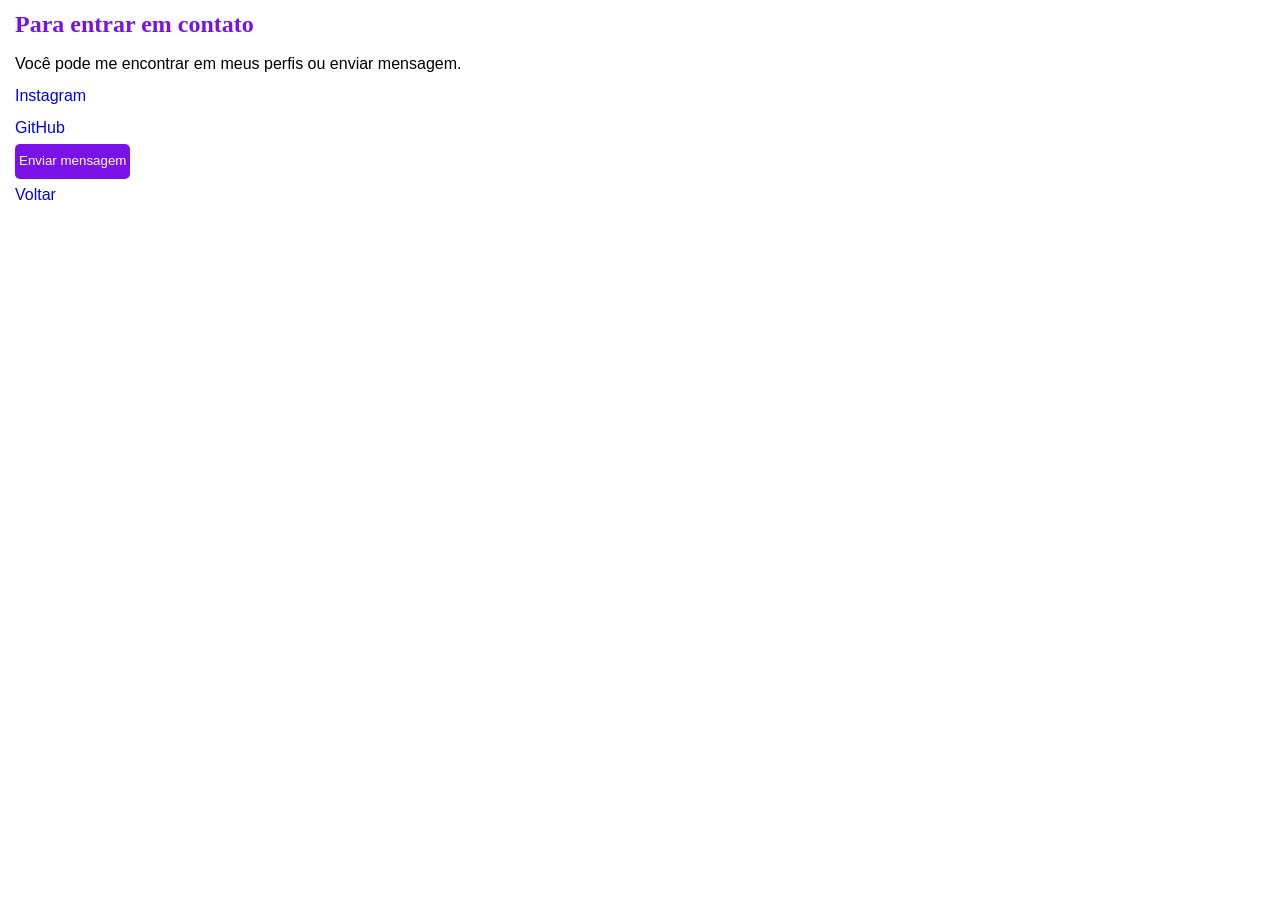
==== contato.html @ 34b3c197 "Fiz divisão partes, cada assunto numa pagina" ====
<!DOCTYPE html>
<html lang="en">
<head>
    <meta charset="UTF-8">
    <meta name="viewport" content="width=device-width, initial-scale=1.0">
    <link rel="stylesheet" href="stilos/style.css">
    <title>Document</title>
</head>
<body>
    <section>
            <h2>Para entrar em contato</h2>
            <p>Você pode me encontrar em meus perfis ou enviar mensagem.</p>
            <ul>
                <li><p><a href="https://Instagram.com/abdulaidjalo52" target="_blank">Instagram</a></p></li>
                <li><p><a href="https://github.com/djibrildjalo" target="_blank">GitHub</a></p></li>
            </ul>
        </section>

        <section class="mensagem">
                <button class="botao">Enviar mensagem</button>
            <form class="contato escondido">
                <label for="nome">Nome</label>
                <input class="mensagem" id="nome" type="text" name="nome">
                <label for="email">E-mail</label>
                <input class="mensagem" id="email" type="email" name="email">
                <label for="comentario">Comentário</label>
                <textarea class="mensagem" id="comentario" name="comentario"></textarea>
            
            <input class="enviar" type="submit" name="enviar">
            </form>
        </section>

        <p><a href="index.html">Voltar</a></p>

    <script src="script.js/formularioContato.js"></script>
    
</body>
</html>
---- stilos/style.css ----
*{
    font-family: Arial, Helvetica, sans-serif;
    padding: 0px;
    margin: 0px;
    line-height: 2em;
}
@import url('https://fonts.googleapis.com/css2?family=Changa+One:ital@0;1&family=Gravitas+One&display=swap');

:root{
    --cor1: #ffffff;
    --cor2: #7912e7;
    --cor3: #000000;
    --cor4: #1164d7;
    --cor6: #d8dbd45f;

    --fonte-padrão: arial;
    --fonte-destaque: 'changa';
    --fonte-titulo: 'gravitas';
}

body{
    margin: 15px;
    margin-top: 0px;
}

header{
    background-color: var(--cor2);
    color: var(--cor1);
    padding: 25px;
    border-radius: 0px 0px 12px 12px;
    margin: 0px auto 30px auto;
}

header > div{
    display: flex;
    gap: 30px;
    align-items: center;
    flex: 1;
}

header > div > img{
    max-width: 130px;
    border-radius: 50%;
}

header > div > h1{
    font-weight: bolder;
    font-family: var(--fonte-destaque);
}

header > div > p{
    text-align: justify;
    font-family: var(--fonte-padrão);
}

.menu{
    position: absolute;
    text-align: center;

}

.menu-links{
    list-style-type: none;
    display: flex;
    gap: 20px;
    position: absolute;
    top: -20px;
}

nav a{
    text-decoration: none;
    color: var(--cor1);
    position: relative;
}

nav a:hover{
    background-color: var(--cor1);
    color: var(--cor2);
}

section.habilidade ul{
    display: flex;
    gap: 30px;
    list-style-type: none;
    flex-wrap: wrap;

}

section.habilidade li{
    background-color: #1b45df52;
    border-radius: 50px;
    padding: 6px;
    font-weight: bolder;
    font-family: var(--fonte-destaque);
}

main{
    background-color: var(--cor1);
    font-family: var(--fonte-padrão);
}

h2{
    color: var(--cor2);
    font-family: var(--fonte-titulo);
}

.projetos{
    display: flex;
    gap: 30px;
    flex-wrap: wrap;
}

div.projetos article{
    min-width: 220px;
    background-color: var(--cor6);
    flex-direction: column;
    flex: 1;
    display: flex;
    overflow: hidden;
    border-radius: 10px;
    border: 1px solid rgb(209, 208, 208);
}

div.imagem{
    height: 125px;
    background-image: linear-gradient(to bottom, var(--cor2), var(--cor4));
    border: 1px solid rgb(209, 208, 208);
}

div.projetos h3{
    padding: 10px;
    color: var(--cor2);
    font-family: var(--fonte-titulo);
}

div.projetos p{
    padding: 10px;
    color: rgb(148, 134, 129);
}

div.projetos a{
    padding: 10px;
    text-decoration: none;
}

div.projetos a:hover{
    color: #d74747;
    text-decoration: underline;
}

section ul{
    list-style: none;
}

.escondido{
    display: none;
}

.botao{
    background-color: var(--cor2);
    color: var(--cor1);
    padding: 4px;
    border-radius: 5px;
    border: 1px transparent;
}

section.mensagem{
    margin-top: 20px;
    margin: auto;
}

section label,
section input{
    display: block;
}

section.mensagem p{
    color: var(--cor2);
}

input.mensagem,
textarea.mensagem{
    min-width: 550px;
    background-color: rgba(221, 216, 216, 0.552);
    border: none;
}

@media screen and (max-width: 600px ) {
    input.mensagem,
textarea.mensagem{
    min-width: 350px;
    background-color: rgba(221, 216, 216, 0.552);
    border: none;
}
}

input.enviar{
    padding: 05px 20px;
    background-color: var(--cor2);
    color: var(--cor1);
    border-color: var(--cor2);
    transition: 0.5s;
    border-radius: 5px;
}

input.enviar:hover{
    background-color: var(--cor1);
    color: var(--cor2);
}

p a{
    text-decoration: none;
}

p a:hover{
    background-color: var(--cor2);
    color: var(--cor1);
    padding: 5px;
    border-radius: 3px;
}

footer p{
    background-color: var(--cor2);
    color: var(--cor1);
    margin-top: 10px;
    border-radius: 5px;
    text-align: center;
}
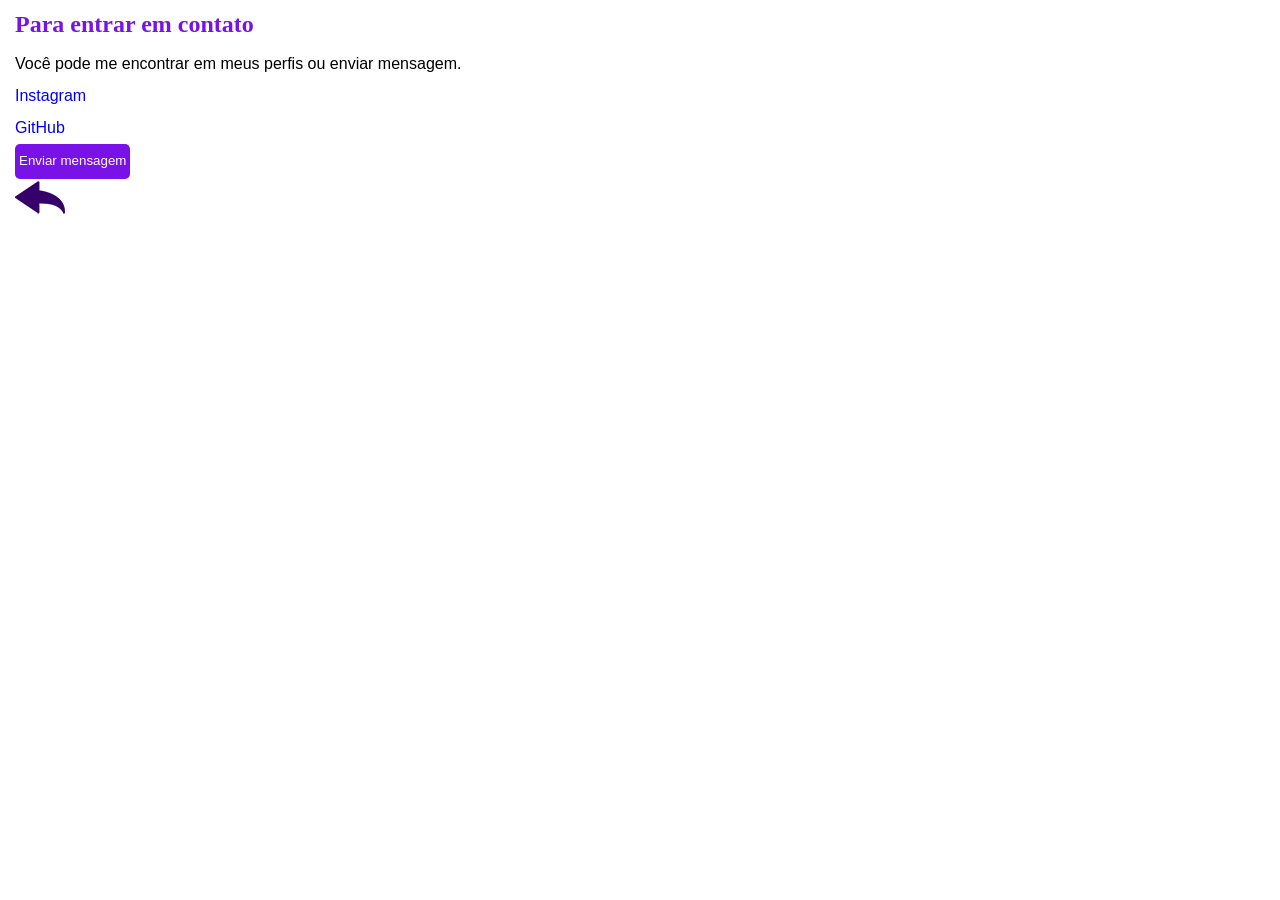
==== commit 816505ff: "Acresentei mais projetos novos e coloquei a conectividade com o whatsapp" ====
--- a/contato.html
+++ b/contato.html
@@ -26,14 +26,13 @@
                 <label for="comentario">Comentário</label>
                 <textarea class="mensagem" id="comentario" name="comentario"></textarea>
             
-            <input class="enviar" type="submit" name="enviar">
+                <input class="enviar" type="submit" name="enviar">
             </form>
         </section>
 
-        <p><a href="index.html">Voltar</a></p>
+        <a href="index.html"><img src="btn-voltar.png" alt=""></a>
 
     <script src="script.js/formularioContato.js"></script>
-    
 </body>
 </html>
 
--- a/stilos/style.css
+++ b/stilos/style.css
@@ -97,6 +97,7 @@
 main{
     background-color: var(--cor1);
     font-family: var(--fonte-padrão);
+    min-height: 299px;
 }
 
 h2{
@@ -192,6 +193,16 @@
     background-color: rgba(221, 216, 216, 0.552);
     border: none;
 }
+
+main {
+        min-height: 200px;
+    }
+}
+
+@media screen and (min-width: 1100px) {
+    main {
+        min-height: 330px;
+    }
 }
 
 input.enviar{
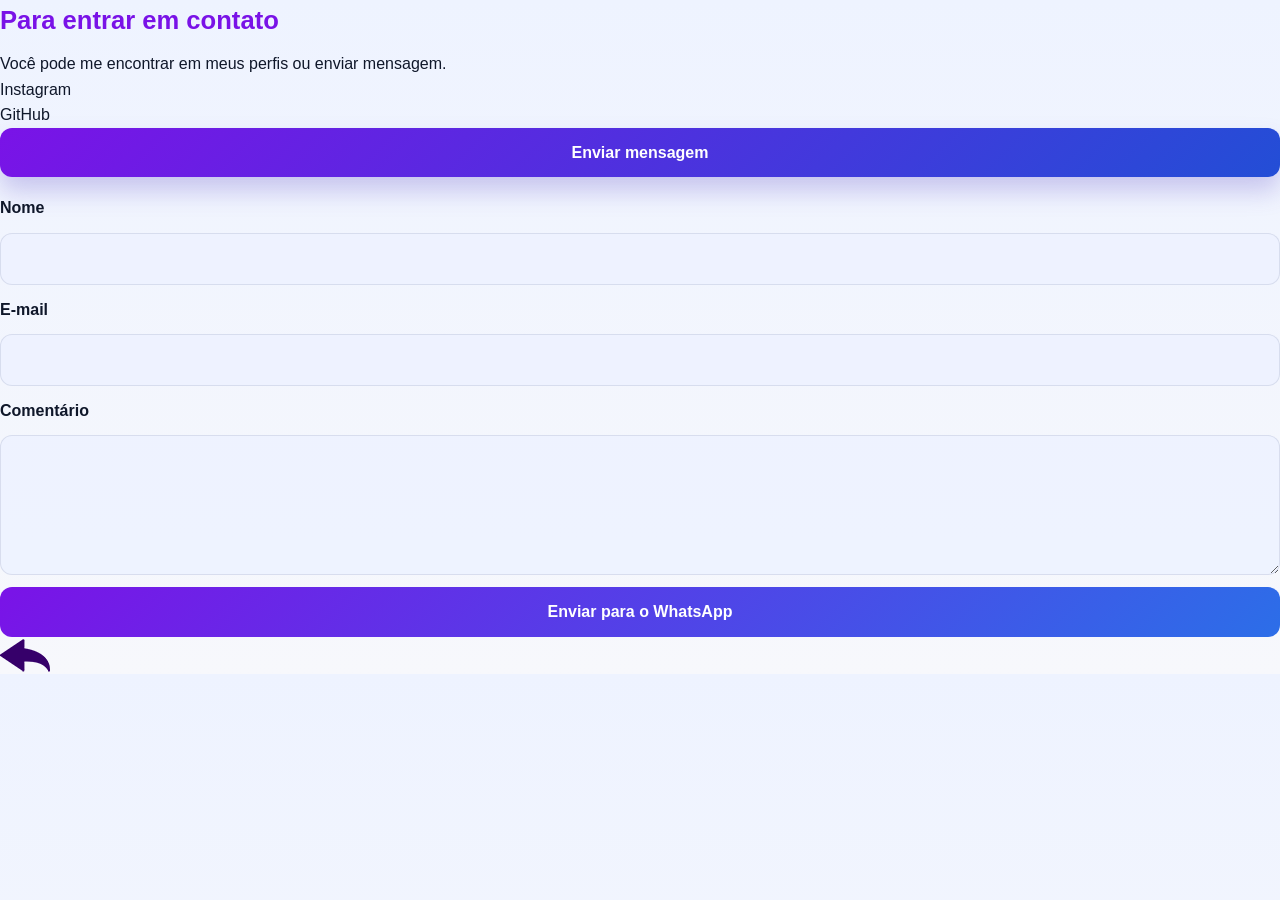
==== commit 6a204d9b: "adicionei o projeto de tranças" ====
--- a/contato.html
+++ b/contato.html
@@ -1,10 +1,11 @@
 <!DOCTYPE html>
-<html lang="en">
+<html lang="pt-BR">
 <head>
     <meta charset="UTF-8">
     <meta name="viewport" content="width=device-width, initial-scale=1.0">
     <link rel="stylesheet" href="stilos/style.css">
-    <title>Document</title>
+    <link rel="shortcut icon" href="Minha imagem sem fundo.png" type="image/x-icon">
+    <title>Contato</title>
 </head>
 <body>
     <section>
@@ -17,16 +18,16 @@
         </section>
 
         <section class="mensagem">
-                <button class="botao">Enviar mensagem</button>
-            <form class="contato escondido">
+                <button class="botao" type="button" aria-expanded="false" aria-controls="formulario-contato">Enviar mensagem</button>
+            <form class="contato escondido" id="formulario-contato">
                 <label for="nome">Nome</label>
-                <input class="mensagem" id="nome" type="text" name="nome">
+                <input class="mensagem" id="nome" type="text" name="nome" minlength="3" required>
                 <label for="email">E-mail</label>
-                <input class="mensagem" id="email" type="email" name="email">
+                <input class="mensagem" id="email" type="email" name="email" required>
                 <label for="comentario">Comentário</label>
-                <textarea class="mensagem" id="comentario" name="comentario"></textarea>
+                <textarea class="mensagem" id="comentario" name="comentario" minlength="10" required></textarea>
             
-                <input class="enviar" type="submit" name="enviar">
+                <input class="enviar" type="submit" name="enviar" value="Enviar para o WhatsApp">
             </form>
         </section>
 
--- a/stilos/style.css
+++ b/stilos/style.css
@@ -1,239 +1,324 @@
-*{
-    font-family: Arial, Helvetica, sans-serif;
-    padding: 0px;
-    margin: 0px;
-    line-height: 2em;
-}
 @import url('https://fonts.googleapis.com/css2?family=Changa+One:ital@0;1&family=Gravitas+One&display=swap');
 
-:root{
+* {
+    box-sizing: border-box;
+    margin: 0;
+    padding: 0;
+    line-height: 1.6;
+}
+
+:root {
     --cor1: #ffffff;
     --cor2: #7912e7;
-    --cor3: #000000;
+    --cor3: #0f172a;
     --cor4: #1164d7;
-    --cor6: #d8dbd45f;
-
-    --fonte-padrão: arial;
-    --fonte-destaque: 'changa';
-    --fonte-titulo: 'gravitas';
-}
-
-body{
-    margin: 15px;
-    margin-top: 0px;
-}
-
-header{
-    background-color: var(--cor2);
-    color: var(--cor1);
-    padding: 25px;
-    border-radius: 0px 0px 12px 12px;
-    margin: 0px auto 30px auto;
-}
-
-header > div{
-    display: flex;
-    gap: 30px;
+    --cor5: #f4f7ff;
+    --cor6: rgba(145, 160, 211, 0.12);
+    --cor7: #5f6474;
+    --sombra: 0 18px 35px rgba(20, 24, 41, 0.12);
+
+    --fonte-padrão: 'Segoe UI', Tahoma, Geneva, Verdana, sans-serif;
+    --fonte-destaque: 'Changa One', 'Arial Black', sans-serif;
+    --fonte-titulo: 'Gravitas One', 'Segoe UI', sans-serif;
+}
+
+html {
+    scroll-behavior: smooth;
+}
+
+body {
+    background: linear-gradient(180deg, #eef3ff 0%, #f7f8fc 100%);
+    color: var(--cor3);
+    font-family: var(--fonte-padrão);
+}
+
+a {
+    color: inherit;
+    text-decoration: none;
+}
+
+img {
+    display: block;
+    max-width: 100%;
+}
+
+header {
+    background: linear-gradient(135deg, #6f13e7 0%, #2a6ed9 100%);
+    color: var(--cor1);
+    padding: 30px 20px 40px;
+    border-radius: 0 0 28px 28px;
+    box-shadow: 0 24px 50px rgba(76, 44, 162, 0.25);
+}
+
+header, main, footer {
+    width: min(1100px, calc(100% - 32px));
+    margin: 0 auto;
+}
+
+.menu {
+    margin-bottom: 18px;
+}
+
+.menu-links {
+    list-style: none;
+    display: flex;
+    justify-content: center;
+    gap: 12px;
+    flex-wrap: wrap;
+}
+
+.menu-links a {
+    display: inline-block;
+    padding: 10px 18px;
+    border-radius: 999px;
+    color: var(--cor1);
+    font-weight: 700;
+    transition: 0.2s ease;
+}
+
+.menu-links a:hover {
+    background: rgba(255, 255, 255, 0.14);
+    transform: translateY(-1px);
+}
+
+header > div:first-of-type {
+    display: flex;
     align-items: center;
-    flex: 1;
-}
-
-header > div > img{
-    max-width: 130px;
+    gap: 28px;
+    justify-content: center;
+    flex-wrap: wrap;
+    margin: 20px auto 12px;
+}
+
+header > div > img {
+    width: 140px;
+    height: 140px;
+    object-fit: cover;
     border-radius: 50%;
-}
-
-header > div > h1{
-    font-weight: bolder;
+    background: rgba(255, 255, 255, 0.15);
+    padding: 6px;
+    box-shadow: 0 15px 30px rgba(0, 0, 0, 0.15);
+}
+
+header h1 {
+    font-size: clamp(2.1rem, 4vw, 3.4rem);
     font-family: var(--fonte-destaque);
-}
-
-header > div > p{
-    text-align: justify;
-    font-family: var(--fonte-padrão);
-}
-
-.menu{
-    position: absolute;
+    letter-spacing: 0.04em;
+    line-height: 1.1;
+}
+
+header p {
     text-align: center;
-
-}
-
-.menu-links{
-    list-style-type: none;
-    display: flex;
-    gap: 20px;
-    position: absolute;
-    top: -20px;
-}
-
-nav a{
-    text-decoration: none;
-    color: var(--cor1);
-    position: relative;
-}
-
-nav a:hover{
-    background-color: var(--cor1);
-    color: var(--cor2);
-}
-
-section.habilidade ul{
-    display: flex;
-    gap: 30px;
-    list-style-type: none;
-    flex-wrap: wrap;
-
-}
-
-section.habilidade li{
-    background-color: #1b45df52;
-    border-radius: 50px;
-    padding: 6px;
-    font-weight: bolder;
-    font-family: var(--fonte-destaque);
-}
-
-main{
-    background-color: var(--cor1);
-    font-family: var(--fonte-padrão);
-    min-height: 299px;
-}
-
-h2{
+    font-size: 1.08rem;
+    opacity: 0.96;
+}
+
+header > p {
+    max-width: 760px;
+    margin: 28px auto 0;
+    font-size: 1.08rem;
+}
+
+main {
+    padding: 28px 0 20px;
+    display: grid;
+    gap: 24px;
+}
+
+main section {
+    background: rgba(255, 255, 255, 0.9);
+    border: 1px solid rgba(103, 123, 174, 0.12);
+    border-radius: 20px;
+    padding: 26px 24px;
+    box-shadow: var(--sombra);
+}
+
+h2 {
     color: var(--cor2);
     font-family: var(--fonte-titulo);
-}
-
-.projetos{
-    display: flex;
-    gap: 30px;
+    font-size: clamp(1.5rem, 2vw, 2.1rem);
+    margin-bottom: 10px;
+}
+
+main p, main li {
+    color: var(--cor7);
+    font-size: 1.02rem;
+}
+
+main a {
+    color: var(--cor2);
+    font-weight: 700;
+}
+
+main a:hover {
+    text-decoration: underline;
+}
+
+section.habilidade ul {
+    list-style: none;
+    display: flex;
     flex-wrap: wrap;
-}
-
-div.projetos article{
+    gap: 12px;
+    margin-top: 18px;
+}
+
+section.habilidade li {
+    background: linear-gradient(135deg, rgba(121, 18, 231, 0.12), rgba(17, 100, 215, 0.12));
+    color: var(--cor3);
+    border-radius: 999px;
+    padding: 10px 18px;
+    font-weight: 700;
+    border: 1px solid rgba(121, 18, 231, 0.1);
+}
+
+.projetos {
+    display: flex;
+    gap: 24px;
+    flex-wrap: wrap;
+    margin-top: 14px;
+}
+
+div.projetos article {
+    flex: 1 1 240px;
     min-width: 220px;
-    background-color: var(--cor6);
+    background: var(--cor6);
+    border: 1px solid rgba(116, 133, 167, 0.18);
+    border-radius: 16px;
+    overflow: hidden;
+    display: flex;
     flex-direction: column;
-    flex: 1;
-    display: flex;
-    overflow: hidden;
-    border-radius: 10px;
-    border: 1px solid rgb(209, 208, 208);
-}
-
-div.imagem{
-    height: 125px;
-    background-image: linear-gradient(to bottom, var(--cor2), var(--cor4));
-    border: 1px solid rgb(209, 208, 208);
-}
-
-div.projetos h3{
-    padding: 10px;
+    box-shadow: 0 12px 30px rgba(20, 24, 41, 0.06);
+}
+
+div.imagem {
+    height: 130px;
+    background: linear-gradient(135deg, #7b1ae7 0%, #1d63d8 100%);
+}
+
+div.projetos h3 {
+    padding: 14px 14px 6px;
     color: var(--cor2);
-    font-family: var(--fonte-titulo);
-}
-
-div.projetos p{
-    padding: 10px;
-    color: rgb(148, 134, 129);
-}
-
-div.projetos a{
-    padding: 10px;
-    text-decoration: none;
-}
-
-div.projetos a:hover{
-    color: #d74747;
-    text-decoration: underline;
-}
-
-section ul{
-    list-style: none;
-}
-
-.escondido{
+    font-size: 1.2rem;
+}
+
+div.projetos p {
+    padding: 0 14px 8px;
+    color: var(--cor7);
+}
+
+div.projetos a {
+    display: inline-block;
+    padding: 0 14px 16px;
+    margin-top: auto;
+}
+
+.escondido {
     display: none;
 }
 
-.botao{
-    background-color: var(--cor2);
-    color: var(--cor1);
-    padding: 4px;
-    border-radius: 5px;
-    border: 1px transparent;
-}
-
-section.mensagem{
-    margin-top: 20px;
-    margin: auto;
-}
-
-section label,
-section input{
+section.mensagem {
+    display: grid;
+    gap: 18px;
+}
+
+.botao {
+    background: linear-gradient(135deg, #7a13e7, #234ed6);
+    color: var(--cor1);
+    border: none;
+    border-radius: 12px;
+    padding: 12px 20px;
+    font-size: 1rem;
+    font-weight: 700;
+    cursor: pointer;
+    transition: transform 0.2s ease, box-shadow 0.2s ease;
+    box-shadow: 0 14px 24px rgba(93, 74, 196, 0.28);
+}
+
+.botao:hover {
+    transform: translateY(-1px);
+}
+
+form.contato {
+    display: grid;
+    gap: 12px;
+}
+
+section label {
     display: block;
-}
-
-section.mensagem p{
-    color: var(--cor2);
+    font-weight: 700;
+    color: var(--cor3);
 }
 
 input.mensagem,
-textarea.mensagem{
-    min-width: 550px;
-    background-color: rgba(221, 216, 216, 0.552);
+textarea.mensagem {
+    width: 100%;
+    min-width: 0;
+    background: rgba(238, 242, 255, 0.9);
+    border: 1px solid rgba(111, 123, 158, 0.18);
+    border-radius: 12px;
+    padding: 12px 14px;
+    color: var(--cor3);
+    font: inherit;
+}
+
+textarea.mensagem {
+    min-height: 140px;
+    resize: vertical;
+}
+
+input.enviar {
+    background: linear-gradient(135deg, #7a13e7, #2c6ee8);
+    color: var(--cor1);
     border: none;
-}
-
-@media screen and (max-width: 600px ) {
-    input.mensagem,
-textarea.mensagem{
-    min-width: 350px;
-    background-color: rgba(221, 216, 216, 0.552);
-    border: none;
-}
-
-main {
-        min-height: 200px;
-    }
-}
-
-@media screen and (min-width: 1100px) {
-    main {
-        min-height: 330px;
-    }
-}
-
-input.enviar{
-    padding: 05px 20px;
-    background-color: var(--cor2);
-    color: var(--cor1);
-    border-color: var(--cor2);
-    transition: 0.5s;
-    border-radius: 5px;
-}
-
-input.enviar:hover{
-    background-color: var(--cor1);
-    color: var(--cor2);
-}
-
-p a{
-    text-decoration: none;
-}
-
-p a:hover{
-    background-color: var(--cor2);
-    color: var(--cor1);
-    padding: 5px;
-    border-radius: 3px;
-}
-
-footer p{
-    background-color: var(--cor2);
-    color: var(--cor1);
-    margin-top: 10px;
-    border-radius: 5px;
+    border-radius: 12px;
+    padding: 12px 18px;
+    font: inherit;
+    font-weight: 700;
+    cursor: pointer;
+    transition: filter 0.2s ease;
+}
+
+input.enviar:hover {
+    filter: brightness(1.05);
+}
+
+footer {
+    padding: 10px 0 30px;
+}
+
+footer p {
+    background: linear-gradient(135deg, #6f13e7 0%, #2a6ed9 100%);
+    color: var(--cor1);
+    border-radius: 12px;
     text-align: center;
-}+    padding: 14px 16px;
+    box-shadow: 0 14px 26px rgba(95, 58, 175, 0.2);
+}
+
+@media screen and (max-width: 600px) {
+    header {
+        padding-top: 22px;
+    }
+
+    header > div:first-of-type {
+        gap: 18px;
+    }
+
+    header > div > img {
+        width: 110px;
+        height: 110px;
+    }
+
+    .menu-links {
+        gap: 8px;
+    }
+
+    .menu-links a {
+        padding: 8px 12px;
+        font-size: 0.92rem;
+    }
+
+    main section {
+        padding: 22px 18px;
+    }
+}
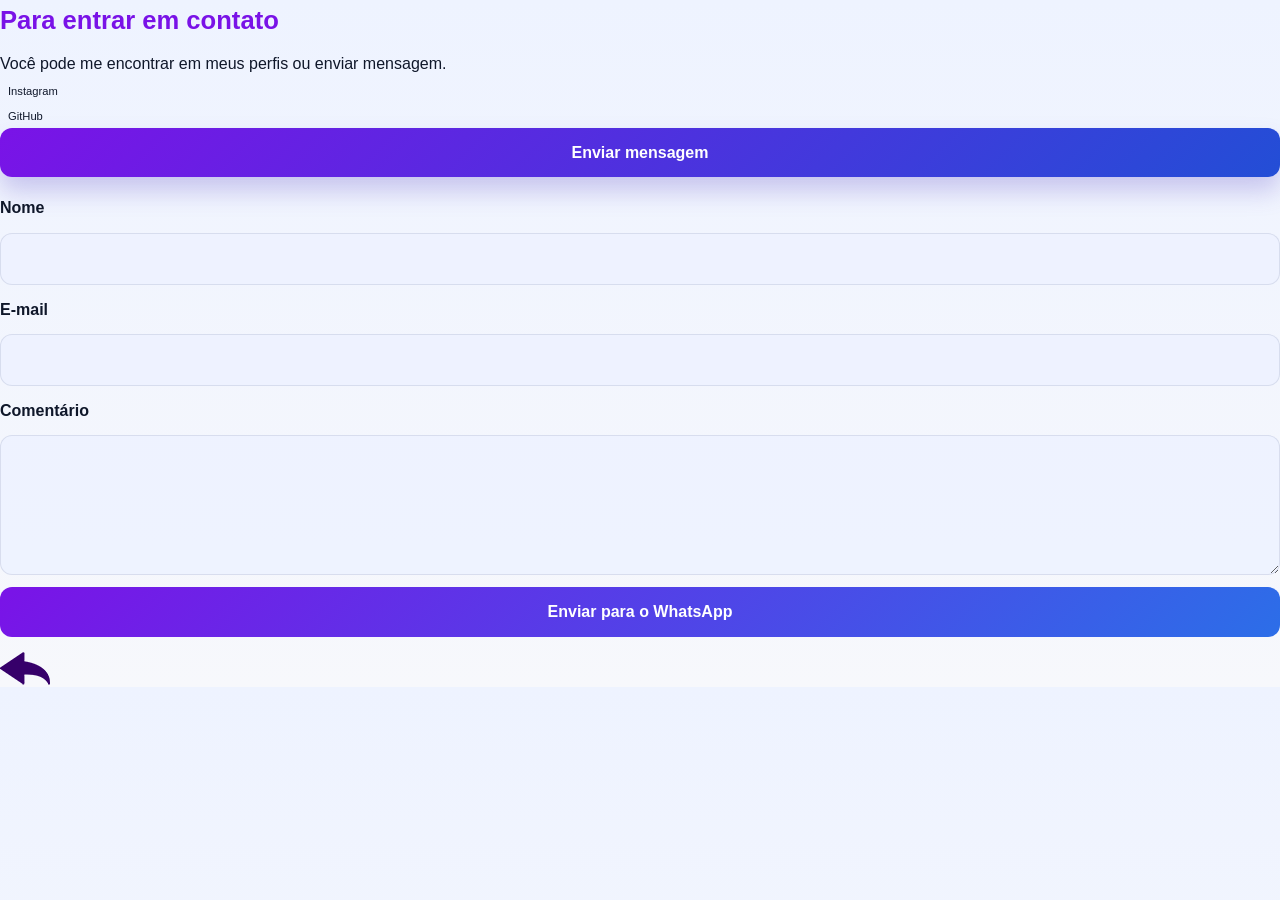
==== commit 59a87413: "coloquei alguns ícones e pequenos ajustes" ====
--- a/contato.html
+++ b/contato.html
@@ -5,35 +5,35 @@
     <meta name="viewport" content="width=device-width, initial-scale=1.0">
     <link rel="stylesheet" href="stilos/style.css">
     <link rel="shortcut icon" href="Minha imagem sem fundo.png" type="image/x-icon">
+    <script src="script.js/formularioContato.js" defer></script>
     <title>Contato</title>
 </head>
 <body>
-    <section>
-            <h2>Para entrar em contato</h2>
-            <p>Você pode me encontrar em meus perfis ou enviar mensagem.</p>
-            <ul>
-                <li><p><a href="https://Instagram.com/abdulaidjalo52" target="_blank">Instagram</a></p></li>
-                <li><p><a href="https://github.com/djibrildjalo" target="_blank">GitHub</a></p></li>
-            </ul>
-        </section>
-
-        <section class="mensagem">
-                <button class="botao" type="button" aria-expanded="false" aria-controls="formulario-contato">Enviar mensagem</button>
-            <form class="contato escondido" id="formulario-contato">
-                <label for="nome">Nome</label>
-                <input class="mensagem" id="nome" type="text" name="nome" minlength="3" required>
-                <label for="email">E-mail</label>
-                <input class="mensagem" id="email" type="email" name="email" required>
-                <label for="comentario">Comentário</label>
-                <textarea class="mensagem" id="comentario" name="comentario" minlength="10" required></textarea>
-            
-                <input class="enviar" type="submit" name="enviar" value="Enviar para o WhatsApp">
-            </form>
-        </section>
+    <section class="geral">
+        <section>
+                <h2>Para entrar em contato</h2>
+                <p>Você pode me encontrar em meus perfis ou enviar mensagem.</p>
+                <ul>
+                    <li><p><a href="https://Instagram.com/abdulaidjalo52" target="_blank">Instagram</a></p></li>
+                    <li><p><a href="https://github.com/djibrildjalo" target="_blank">GitHub</a></p></li>
+                </ul>
+            </section>
+            <section class="mensagem">
+                    <button class="botao" type="button" aria-expanded="false" aria-controls="formulario-contato">Enviar mensagem</button>
+                <form class="contato escondido" id="formulario-contato">
+                    <label for="nome">Nome</label>
+                    <input class="mensagem" id="nome" type="text" name="nome" minlength="3" required>
+                    <label for="email">E-mail</label>
+                    <input class="mensagem" id="email" type="email" name="email" required>
+                    <label for="comentario">Comentário</label>
+                    <textarea class="mensagem" id="comentario" name="comentario" minlength="10" required></textarea>
+        
+                    <input class="enviar" type="submit" name="enviar" value="Enviar para o WhatsApp">
+                </form>
+            </section>
+    </section>
 
         <a href="index.html"><img src="btn-voltar.png" alt=""></a>
-
-    <script src="script.js/formularioContato.js"></script>
 </body>
 </html>
 
--- a/stilos/style.css
+++ b/stilos/style.css
@@ -145,6 +145,18 @@
     font-size: 1.02rem;
 }
 
+p a {
+    font-size: 0.7em;
+    margin-left: 8px;
+    color: inherit;
+    text-decoration: none;
+    transition: color 0.3s ease;
+}
+
+p a:hover {
+    color: #007bff;
+}
+
 main a {
     color: var(--cor2);
     font-weight: 700;
@@ -152,6 +164,10 @@
 
 main a:hover {
     text-decoration: underline;
+}
+
+section.geral{
+    min-height: 650px;
 }
 
 section.habilidade ul {
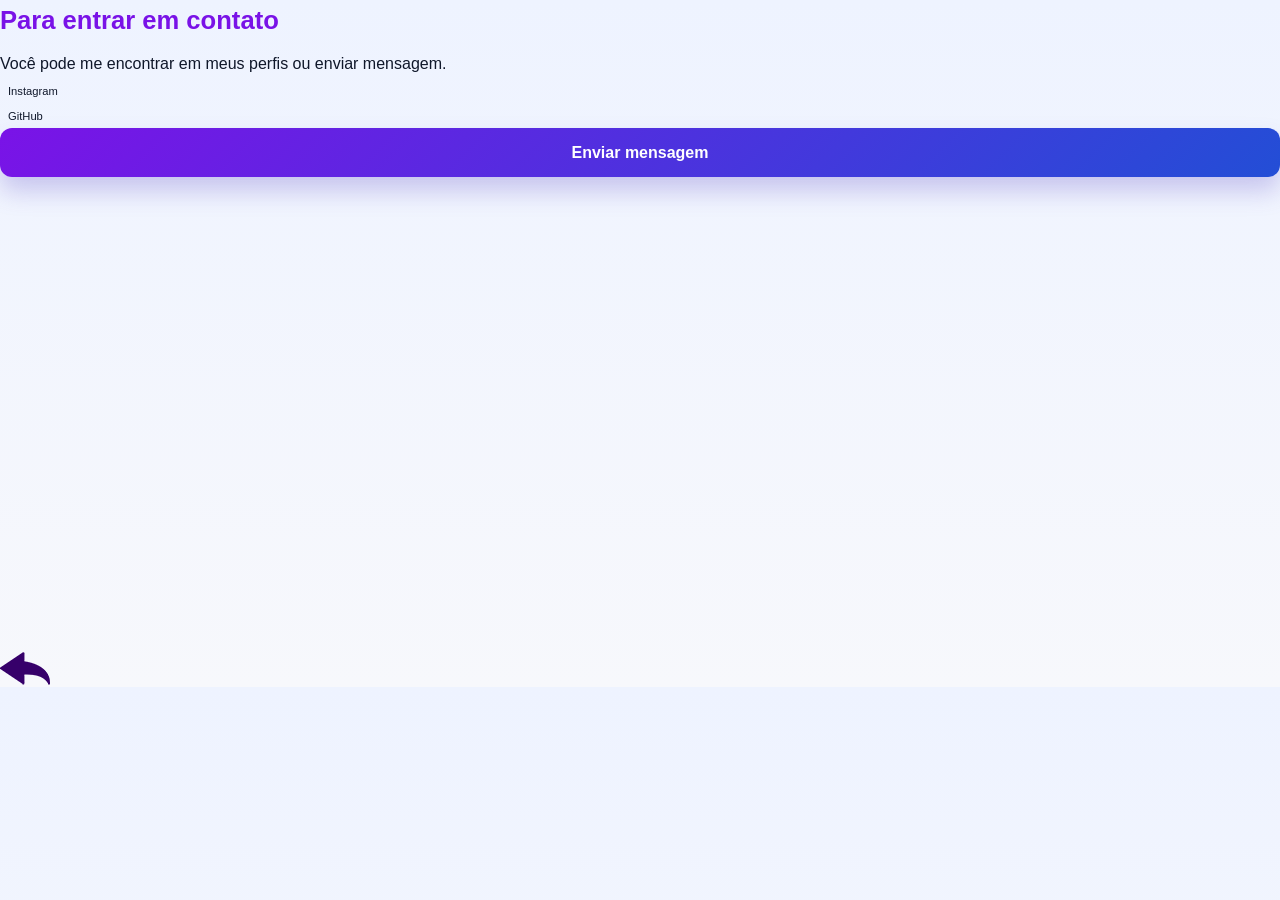
==== commit 72e98349: "resolvi a questão de q enviar mensagem estva aparecendo mesmo com display none" ====
--- a/contato.html
+++ b/contato.html
@@ -17,7 +17,7 @@
                     <li><p><a href="https://Instagram.com/abdulaidjalo52" target="_blank">Instagram</a></p></li>
                     <li><p><a href="https://github.com/djibrildjalo" target="_blank">GitHub</a></p></li>
                 </ul>
-            </section>
+        </section>
             <section class="mensagem">
                     <button class="botao" type="button" aria-expanded="false" aria-controls="formulario-contato">Enviar mensagem</button>
                 <form class="contato escondido" id="formulario-contato">
--- a/stilos/style.css
+++ b/stilos/style.css
@@ -229,7 +229,7 @@
 }
 
 .escondido {
-    display: none;
+    display: none !important;
 }
 
 section.mensagem {
